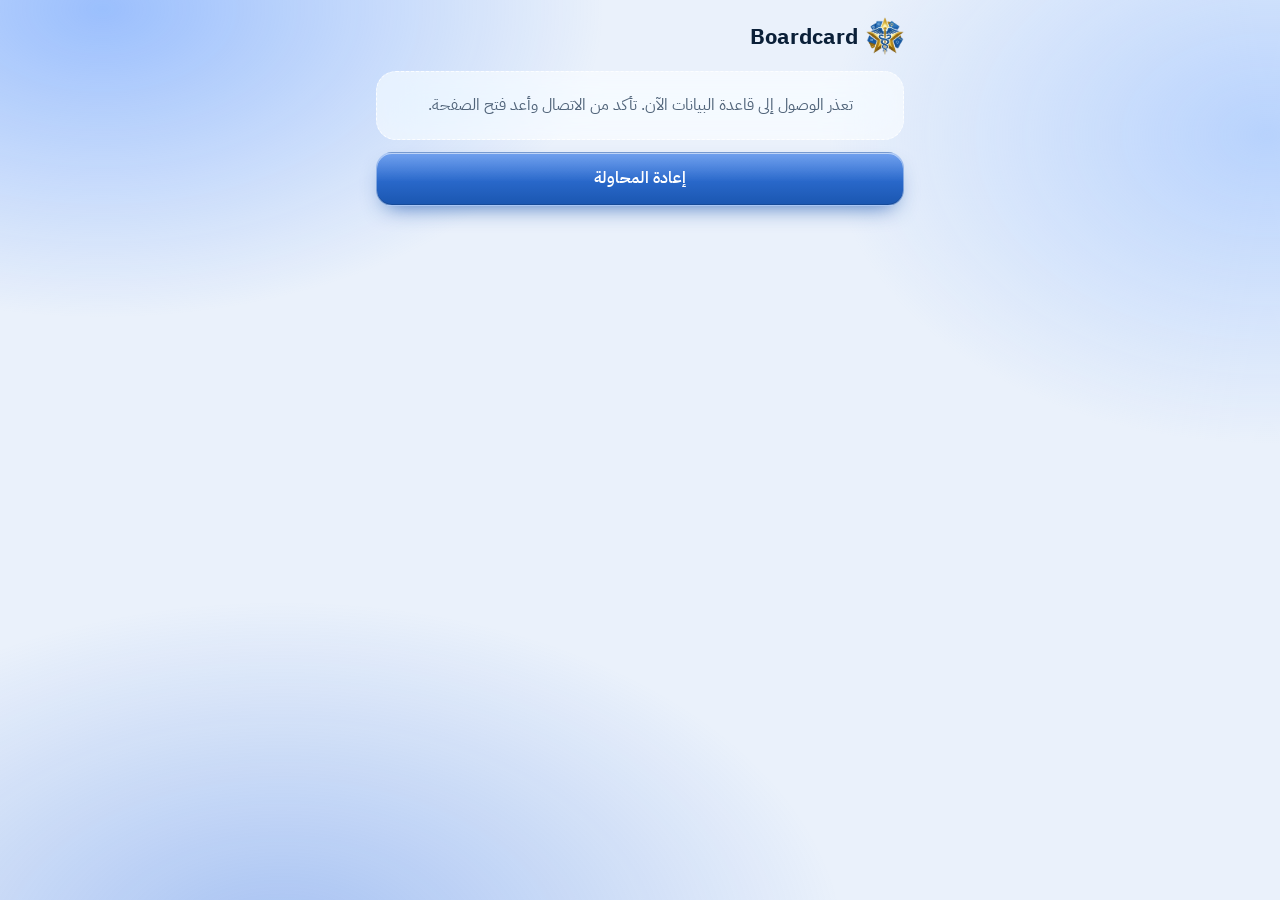
==== index.html @ e198df5a "Add files via upload" ====
<!DOCTYPE html>
<html lang="ar" dir="rtl">
<head>
<meta charset="utf-8">
<meta http-equiv="Content-Security-Policy" content="default-src 'self'; script-src 'self'; style-src 'self' 'unsafe-inline'; font-src 'self' data:; img-src 'self' data: blob: https:; media-src 'self' data: blob:; connect-src 'self' https://qiejgpvawhxzqmxdjmbd.supabase.co wss://qiejgpvawhxzqmxdjmbd.supabase.co; worker-src 'self'; manifest-src 'self'; object-src 'none'; base-uri 'self'">
<meta name="viewport" content="width=device-width, initial-scale=1, viewport-fit=cover">
<meta name="theme-color" content="#1F5FBF">
<script src="boot.js?v=2026-11-22.bidi23"></script>
<meta name="mobile-web-app-capable" content="yes">
<meta name="apple-mobile-web-app-capable" content="yes">
<meta name="apple-mobile-web-app-title" content="Boardcard">
<meta name="apple-mobile-web-app-status-bar-style" content="default">
<link rel="manifest" href="manifest.webmanifest">
<link rel="icon" type="image/png" href="icon-192.png">
<link rel="apple-touch-icon" href="apple-touch-icon.png">
<title>Boardcard</title>
<meta name="description" content="Boardcard: أسئلة الامتحانات السابقة للتنافسي والبورد بنظام البطاقات والمراجعة الذكية.">
<meta property="og:type" content="website">
<meta property="og:site_name" content="Boardcard">
<meta property="og:locale" content="ar_IQ">
<meta property="og:title" content="Boardcard | بوردكارد">
<meta property="og:description" content="حلّ أسئلة الامتحانات السابقة للتنافسي والبورد، وراجعها بنظام التكرار المتباعد، وتحدَّ زملاءك.">
<meta property="og:image" content="https://boardcard.net/og-image.jpg">
<meta property="og:image:type" content="image/jpeg">
<meta property="og:image:width" content="1200">
<meta property="og:image:height" content="630">
<meta property="og:image:alt" content="Boardcard | بوردكارد - منصة المذاكرة الطبية الأذكى">
<meta name="twitter:card" content="summary_large_image">
<meta name="twitter:title" content="Boardcard | بوردكارد">
<meta name="twitter:description" content="حلّ أسئلة الامتحانات السابقة للتنافسي والبورد، وراجعها بنظام التكرار المتباعد، وتحدَّ زملاءك.">
<meta name="twitter:image" content="https://boardcard.net/og-image.jpg">
<link rel="stylesheet" href="app.css?v=2026-11-22.bidi23">
</head>
<body>
<noscript><p style="padding:24px;text-align:center;font-family:Tahoma,sans-serif">يحتاج Boardcard إلى تفعيل JavaScript في المتصفح حتى يعمل.</p></noscript>
<div class="wrap" id="app"><div class="splash boot0"><div class="logoplate"><img src="logo.png" alt="Boardcard" style="width:190px;max-width:100%;height:auto" data-fb="p"></div><p class="hint">جارٍ تحميل الأسئلة…</p></div></div>
<div id="modal"></div>
<div id="toast"></div>


<script src="vendor/supabase-2.45.4.js"></script>
<script src="shared.js?v=2026-11-22.bidi23"></script>
<script src="app.js?v=2026-11-22.bidi23"></script>
</body>
</html>
---- app.css ----
@font-face{font-family:IBM Plex Sans Arabic;font-style:normal;font-weight:400;font-display:swap;src:url(fonts/arabic-400.woff2) format("woff2");unicode-range:U+0600-06FF,U+0750-077F,U+0870-088E,U+0890-0891,U+0897-08E1,U+08E3-08FF,U+200C-200E,U+2010-2011,U+204F,U+2E41,U+FB50-FDFF,U+FE70-FE74,U+FE76-FEFC}@font-face{font-family:IBM Plex Sans Arabic;font-style:normal;font-weight:400;font-display:swap;src:url(fonts/latin-400.woff2) format("woff2");unicode-range:U+0000-00FF,U+0131,U+0152-0153,U+02BB-02BC,U+02C6,U+02DA,U+02DC,U+0304,U+0308,U+0329,U+2000-206F,U+20AC,U+2122,U+2191,U+2193,U+2212,U+2215,U+FEFF,U+FFFD}@font-face{font-family:IBM Plex Sans Arabic;font-style:normal;font-weight:500;font-display:swap;src:url(fonts/arabic-500.woff2) format("woff2");unicode-range:U+0600-06FF,U+0750-077F,U+0870-088E,U+0890-0891,U+0897-08E1,U+08E3-08FF,U+200C-200E,U+2010-2011,U+204F,U+2E41,U+FB50-FDFF,U+FE70-FE74,U+FE76-FEFC}@font-face{font-family:IBM Plex Sans Arabic;font-style:normal;font-weight:500;font-display:swap;src:url(fonts/latin-500.woff2) format("woff2");unicode-range:U+0000-00FF,U+0131,U+0152-0153,U+02BB-02BC,U+02C6,U+02DA,U+02DC,U+0304,U+0308,U+0329,U+2000-206F,U+20AC,U+2122,U+2191,U+2193,U+2212,U+2215,U+FEFF,U+FFFD}@font-face{font-family:IBM Plex Sans Arabic;font-style:normal;font-weight:600;font-display:swap;src:url(fonts/arabic-600.woff2) format("woff2");unicode-range:U+0600-06FF,U+0750-077F,U+0870-088E,U+0890-0891,U+0897-08E1,U+08E3-08FF,U+200C-200E,U+2010-2011,U+204F,U+2E41,U+FB50-FDFF,U+FE70-FE74,U+FE76-FEFC}@font-face{font-family:IBM Plex Sans Arabic;font-style:normal;font-weight:600;font-display:swap;src:url(fonts/latin-600.woff2) format("woff2");unicode-range:U+0000-00FF,U+0131,U+0152-0153,U+02BB-02BC,U+02C6,U+02DA,U+02DC,U+0304,U+0308,U+0329,U+2000-206F,U+20AC,U+2122,U+2191,U+2193,U+2212,U+2215,U+FEFF,U+FFFD}@font-face{font-family:IBM Plex Sans Arabic;font-style:normal;font-weight:700;font-display:swap;src:url(fonts/arabic-700.woff2) format("woff2");unicode-range:U+0600-06FF,U+0750-077F,U+0870-088E,U+0890-0891,U+0897-08E1,U+08E3-08FF,U+200C-200E,U+2010-2011,U+204F,U+2E41,U+FB50-FDFF,U+FE70-FE74,U+FE76-FEFC}@font-face{font-family:IBM Plex Sans Arabic;font-style:normal;font-weight:700;font-display:swap;src:url(fonts/latin-700.woff2) format("woff2");unicode-range:U+0000-00FF,U+0131,U+0152-0153,U+02BB-02BC,U+02C6,U+02DA,U+02DC,U+0304,U+0308,U+0329,U+2000-206F,U+20AC,U+2122,U+2191,U+2193,U+2212,U+2215,U+FEFF,U+FFFD}:root{--bg:#EAF1FB;--surface:#FFFFFF;--ink:#0B2038;--muted:#51647A;--line:#CBD8EA;--accent:#1F5FBF;--accent-ink:#FFFFFF;--bad:#B93A32;--good-bg:#DCE9FB;--bad-bg:#F8E1DE;--gold:#8A5F0A;--gold-bg:#F6EBCF;--glass:rgba(255,255,255,.58);--glass-strong:rgba(255,255,255,.8);--glass-brd:rgba(255,255,255,.8);--field:rgba(255,255,255,.65);--fbrd:rgba(31,95,191,.2);--chip:rgba(31,95,191,.09);--glass-sh:0 10px 30px -14px rgba(20,60,130,.4), inset 0 1px 0 rgba(255,255,255,.85);--shadow:0 12px 30px -16px rgba(20,60,130,.45), inset 0 1px 0 rgba(255,255,255,.9);--b1:rgba(90,150,255,.55);--b2:rgba(150,190,255,.6);--b3:rgba(60,120,230,.4);--btn-top:#3B7DE8;--btn-bot:#1A56B0;--spring:cubic-bezier(.34,1.56,.64,1);color-scheme:light;box-sizing:border-box;padding-top:env(safe-area-inset-top,0px);padding-bottom:env(safe-area-inset-bottom,0px)}@media(prefers-color-scheme:dark){:root:not([data-theme=light]){--bg:#08121C;--surface:#10263A;--ink:#E8F0F8;--muted:#93A9C0;--line:#25405A;--accent:#6AA5FF;--accent-ink:#06162F;--bad:#FF8A80;--good-bg:#12294A;--bad-bg:#3B1D1F;--gold:#E6B955;--gold-bg:#35290F;--glass:rgba(24,48,80,.5);--glass-strong:rgba(16,36,62,.82);--glass-brd:rgba(255,255,255,.14);--field:rgba(255,255,255,.07);--fbrd:rgba(255,255,255,.16);--chip:rgba(255,255,255,.08);--glass-sh:0 10px 30px -14px rgba(0,0,0,.7), inset 0 1px 0 rgba(255,255,255,.12);--shadow:0 12px 30px -16px rgba(0,0,0,.7), inset 0 1px 0 rgba(255,255,255,.1);--b1:rgba(46,110,230,.45);--b2:rgba(30,90,170,.35);--b3:rgba(80,70,210,.28);color-scheme:dark}}:root[data-theme=dark]{--bg:#08121C;--surface:#10263A;--ink:#E8F0F8;--muted:#93A9C0;--line:#25405A;--accent:#6AA5FF;--accent-ink:#06162F;--bad:#FF8A80;--good-bg:#12294A;--bad-bg:#3B1D1F;--gold:#E6B955;--gold-bg:#35290F;--glass:rgba(24,48,80,.5);--glass-strong:rgba(16,36,62,.82);--glass-brd:rgba(255,255,255,.14);--field:rgba(255,255,255,.07);--fbrd:rgba(255,255,255,.16);--chip:rgba(255,255,255,.08);--glass-sh:0 10px 30px -14px rgba(0,0,0,.7), inset 0 1px 0 rgba(255,255,255,.12);--shadow:0 12px 30px -16px rgba(0,0,0,.7), inset 0 1px 0 rgba(255,255,255,.1);--b1:rgba(46,110,230,.45);--b2:rgba(30,90,170,.35);--b3:rgba(80,70,210,.28);color-scheme:dark}*{box-sizing:border-box;-webkit-tap-highlight-color:transparent}html{scroll-padding-top:env(safe-area-inset-top,0px)}body{margin:0;background:var(--bg);color:var(--ink);font-family:IBM Plex Sans Arabic,Tahoma,Segoe UI,sans-serif;font-size:16px;line-height:1.7;-webkit-text-size-adjust:100%;min-height:100vh}body:before{content:"";position:fixed;inset:-20%;z-index:-1;pointer-events:none;background:radial-gradient(40% 35% at 20% 15%,var(--b1),transparent 70%),radial-gradient(35% 35% at 85% 25%,var(--b2),transparent 70%),radial-gradient(45% 40% at 30% 90%,var(--b3),transparent 70%)}button{font:inherit;color:inherit;cursor:pointer;position:relative;overflow:hidden;transition:transform .4s var(--spring),box-shadow .25s,filter .2s,background .25s}button:active{transition-duration:.08s}button:focus-visible,input:focus-visible,select:focus-visible,textarea:focus-visible{outline:3px solid var(--accent);outline-offset:2px}.wrap{max-width:560px;margin:0 auto;padding:16px 16px 40px}.top{display:flex;justify-content:space-between;gap:12px;margin-bottom:16px}.top .grp{display:flex;gap:8px;align-items:center}.brand{font-weight:700;font-size:22px;letter-spacing:0}.brand small{display:block;font-size:12px;font-weight:500;color:var(--muted)}.stats,.row,.item,.fold,.reqb,.setting,.empty,.pill,.seg,.ib,.sbar .back,.x{background:var(--glass);-webkit-backdrop-filter:blur(20px) saturate(180%);backdrop-filter:blur(20px) saturate(180%);border:1px solid var(--glass-brd)}.pill{border-radius:999px;padding:4px 14px;font-size:14px;font-weight:600;box-shadow:var(--glass-sh)}button.pill{min-height:40px}button.pill:active,.ib:active,.back:active,.x:active{transform:scale(.92)}.pill.gold{background:var(--gold-bg);color:var(--gold);border-color:transparent}.btn{border:1px solid rgba(255,255,255,.4);border-radius:16px;padding:12px 18px;font-weight:600;color:#fff;min-height:48px;background:linear-gradient(180deg,#ffffff47,#fff0 55%),linear-gradient(180deg,var(--btn-top),var(--btn-bot));-webkit-backdrop-filter:blur(12px);backdrop-filter:blur(12px);box-shadow:0 10px 22px -10px #1a56b0d9,inset 0 1px #ffffff8c,inset 0 -1px #00000024}.btn:active{transform:scale(.94);filter:brightness(1.1);box-shadow:0 4px 10px -6px #1a56b0cc,inset 0 1px #fff6}.btn.line{color:var(--ink);background:var(--glass);border:1px solid var(--glass-brd);box-shadow:var(--glass-sh);-webkit-backdrop-filter:blur(20px) saturate(180%);backdrop-filter:blur(20px) saturate(180%)}.btn.bad{background:var(--bad-bg);color:var(--bad);border:1px solid rgba(185,58,50,.25);box-shadow:inset 0 1px #fff6}.btn.block{width:100%}.btn[disabled]{opacity:.55}.stats{display:grid;grid-template-columns:repeat(3,1fr);border-radius:22px;box-shadow:var(--glass-sh);margin-bottom:16px}.stat{padding:12px 8px;text-align:center}.stat+.stat{border-inline-start:1px solid var(--glass-brd)}.stat b{display:block;font-size:24px;line-height:1.3}.stat span{font-size:13px;color:var(--muted)}.seg{display:flex;gap:4px;padding:4px;border-radius:16px;margin:16px 0 12px;box-shadow:var(--glass-sh)}.seg button{flex:1;border:0;background:transparent;border-radius:12px;font-weight:600;color:var(--muted)}.seg button:active{transform:scale(.94)}.seg button[aria-pressed=true]{color:#fff;background:linear-gradient(180deg,#ffffff47,#fff0 55%),linear-gradient(180deg,var(--btn-top),var(--btn-bot));box-shadow:0 6px 14px -6px #1a56b0cc,inset 0 1px #ffffff80}.row,.item{display:flex;align-items:center;gap:12px;width:100%;text-align:start;border-radius:20px;padding:14px;margin-bottom:10px;box-shadow:var(--glass-sh);border-inline-start:6px solid var(--sc)}.row:active{transform:scale(.97)}.cov{width:56px;height:56px;border-radius:14px;object-fit:cover;flex:none;background:var(--glass-brd)}.cov.pt{width:56px;height:79px;border-radius:10px}.bk{position:relative;display:block;flex:none;width:64px;height:90px;border-radius:2px 7px 7px 2px;direction:ltr;box-shadow:3px 0 0 -1px #f4f1ea,4px 0 0 -1px #cfc9bb,5px 8px 14px -4px #0a1e4680,-1px 0 #00000040;background:#fff}.bk .cov,.bk .cov.pt{width:100%;height:100%;border-radius:inherit;display:block;object-fit:cover}.bk:after{content:"";position:absolute;inset:0;border-radius:inherit;pointer-events:none;background:linear-gradient(90deg,#00000061 0,#ffffff4d 2px,#00000029,#ffffff1a 8px,#0000 12px),linear-gradient(135deg,#ffffff40,#fff0 38%,#0000001f)}.folds{display:grid;grid-template-columns:1fr 1fr;gap:10px;margin-bottom:10px}.fold{display:flex;flex-direction:column;align-items:flex-start;gap:3px;width:100%;text-align:start;border-radius:20px;padding:14px;box-shadow:var(--glass-sh)}.fold .ic{font-size:28px;line-height:1.1}.fold .nm{font-weight:600;font-size:16px}.fold .sub{font-size:12.5px;color:var(--muted)}.fold:active,.reqb:active{transform:scale(.97)}.reqb{display:flex;align-items:center;gap:12px;width:100%;text-align:start;border-radius:20px;padding:14px;margin:4px 0 10px;border:1.5px dashed var(--glass-brd)}.reqb .ic{font-size:26px}.reqb .nm{font-weight:600;font-size:16px}.reqb .sub{font-size:13px;color:var(--muted)}.row .nm,.item .nm{font-weight:600;font-size:17px}.row .sub,.item .sub{font-size:13px;color:var(--muted)}.row .grow,.item .grow{flex:1;min-width:0}.bar{height:6px;background:var(--chip);border-radius:6px;margin-top:8px;overflow:hidden}.bar i{display:block;height:100%;background:var(--sc);border-radius:6px}.row .bar i{transform-origin:right;animation:grow .9s cubic-bezier(.2,.8,.2,1) both}@keyframes grow{0%{transform:scaleX(0)}}.lock.ok{background:var(--good-bg);color:var(--accent)}.lock{font-size:12px;font-weight:600;color:var(--gold);background:var(--gold-bg);border-radius:8px;padding:2px 8px;white-space:nowrap}.setting{display:flex;align-items:center;justify-content:space-between;gap:12px;margin:16px 0 8px;padding:12px 14px;border-radius:20px;box-shadow:var(--glass-sh)}.sw{width:52px;height:32px;border-radius:32px;border:0;background:#788ca559;position:relative;flex:none;overflow:visible;box-shadow:inset 0 1px 3px #0000002e}.sw:after{content:"";position:absolute;top:3px;inset-inline-start:3px;width:26px;height:26px;border-radius:26px;background:#fff;box-shadow:0 3px 8px #00000047;transition:inset-inline-start .35s var(--spring),width .2s}.sw[aria-checked=true]{background:linear-gradient(180deg,var(--btn-top),var(--btn-bot))}.sw[aria-checked=true]:after{inset-inline-start:23px}.sw:active:after{width:32px}.sw[aria-checked=true]:active:after{inset-inline-start:17px}.note{font-size:13px;color:var(--muted);margin-top:24px}.note button{background:none;border:0;color:var(--muted);text-decoration:underline;padding:0;overflow:visible}.empty{border-radius:20px;border-style:dashed;padding:20px 16px;text-align:center;color:var(--muted);margin:12px 0}.empty .btn{margin-top:8px}.sbar{display:flex;align-items:center;gap:12px;margin-bottom:12px}.sbar .back{border-radius:16px;min-width:44px;width:auto;height:44px;padding:0 14px;display:inline-flex;align-items:center;justify-content:center;gap:6px;font-size:15px;font-weight:600;flex:none;box-shadow:var(--glass-sh);order:9}.sbar .back .ba{display:inline-flex;line-height:1}.sbar .back .ba .ic{width:22px;height:22px}.prog{flex:1}.prog .bar{margin-top:0;height:8px}.prog .bar i{background:linear-gradient(90deg,var(--btn-bot),var(--btn-top));transition:width .5s}.tbar{height:4px;background:transparent;margin-bottom:12px;border-radius:4px;overflow:hidden}.tbar i{display:block;height:100%;width:100%;background:var(--gold);transform-origin:right}.scene{perspective:1400px}.card{display:grid;transform-style:preserve-3d;transition:transform .6s var(--spring)}.card.flipped{transform:rotateY(180deg)}.face{grid-area:1/1;background:var(--surface);border-radius:26px;box-shadow:var(--shadow);padding:18px;border:1px solid var(--glass-brd);border-top:8px solid var(--sc);backface-visibility:hidden;-webkit-backface-visibility:hidden}.face.back{transform:rotateY(180deg)}.card:not(.flipped) .face.back,.card.flipped .face.front{visibility:hidden}.tags{display:flex;flex-wrap:wrap;gap:6px;margin-bottom:12px}.tag{font-size:13px;font-weight:600;border-radius:999px;padding:1px 12px;background:var(--chip);color:var(--muted)}.tag.s{background:var(--sc);color:#fff}.q{font-size:var(--qfs,21px);font-weight:600;line-height:1.7;margin:0 0 16px;unicode-bidi:plaintext}.qimg{display:block;max-width:100%;max-height:min(60vh,420px);margin:0 auto 16px;border-radius:12px;object-fit:contain;background:#fff;cursor:zoom-in}.zoomv{position:fixed;inset:0;z-index:50;background:#000000e0;display:flex;align-items:center;justify-content:center;padding:12px;cursor:zoom-out}.zoomv img{max-width:100%;max-height:100%;object-fit:contain;border-radius:8px;background:#fff}.opts{list-style:none;margin:0 0 12px;padding:0;display:grid;gap:8px}.opt{display:flex;align-items:center;gap:12px;width:100%;text-align:start;border:1px solid var(--fbrd);background:var(--field);border-radius:16px;padding:10px 12px;min-height:50px}.opt:active{transform:scale(.97)}.opt .l{flex:none;width:30px;height:30px;border-radius:50%;border:1.5px solid var(--fbrd);display:grid;place-items:center;font-weight:600;font-size:14px}.opt .t{unicode-bidi:plaintext;flex:1}.opt{position:relative;overflow:hidden}.opt.hasp:before{content:"";position:absolute;inset-block:0;inset-inline-start:0;width:var(--pw,0%);background:var(--chip);z-index:0;transition:width .9s cubic-bezier(.2,.8,.2,1)}.opt.hasp>*{position:relative;z-index:1}.opt .pc{margin-inline-start:auto;font-weight:700;font-size:14px;color:var(--muted);flex:none}.chs{font-size:13px;color:var(--muted);margin:-4px 0 12px}mark{background:var(--gold-bg);color:inherit;border-radius:4px;padding:0 2px}.opt.good{background:var(--good-bg);border-color:var(--accent);animation:pop .45s var(--spring)}.opt.good .l{background:var(--accent);color:var(--accent-ink);border-color:var(--accent)}.opt.bad{background:var(--bad-bg);border-color:var(--bad);animation:shake .4s}.opt.bad .l{background:var(--bad);color:var(--surface);border-color:var(--bad)}@keyframes pop{0%{transform:scale(.95)}60%{transform:scale(1.03)}to{transform:scale(1)}}@keyframes shake{20%{transform:translate(-6px)}40%{transform:translate(6px)}60%{transform:translate(-4px)}80%{transform:translate(3px)}}.res{font-weight:700;font-size:18px;margin:0 0 12px}.res.ok{color:var(--accent)}.res.no{color:var(--bad)}.res.mid{color:var(--muted)}.exp{background:var(--chip);border-radius:16px;padding:12px 14px;margin:0 0 14px;font-size:16px;unicode-bidi:plaintext}.hlt{white-space:pre-wrap}mark.hl{background:#ffd60080;color:inherit;border-radius:4px;padding:0 1px;cursor:pointer}.ntbox{background:var(--chip);border-radius:16px;padding:12px 14px;margin:0 0 10px;font-size:calc(var(--qfs,21px)*.78);border-inline-start:5px solid var(--gold);unicode-bidi:plaintext}.ntbox b{display:block;font-size:13px;color:var(--muted);margin-bottom:2px;font-weight:600}.qtools{display:grid;grid-template-columns:repeat(6,1fr);margin:0 0 16px}.tb{display:flex;flex-direction:column;align-items:center;justify-content:center;padding:6px 0;font-weight:600}.tb .i{font-size:19px;position:relative}.tb .cnt{position:absolute;top:-7px;inset-inline-end:-12px;min-width:16px;height:16px;padding:0 4px;border-radius:8px;background:#1f5fbf;color:#fff;font-size:10px;line-height:16px;font-weight:700;text-align:center;font-style:normal}.tb.on{border-color:#e0a100}.exp b{display:block;font-size:13px;color:var(--muted);margin-bottom:2px;font-weight:600}.acts{display:flex;gap:8px}.acts .btn{flex:1}.sum{background:var(--glass-strong);-webkit-backdrop-filter:blur(24px) saturate(180%);backdrop-filter:blur(24px) saturate(180%);border:1px solid var(--glass-brd);border-radius:28px;padding:24px 18px;box-shadow:var(--glass-sh);text-align:center;animation:rise .5s var(--spring)}.sum .big{font-size:56px;font-weight:700;line-height:1.2}.sum p{margin:6px 0 16px;color:var(--muted)}.sum .btn{margin-top:8px}@keyframes rise{0%{opacity:0;transform:translateY(16px) scale(.97)}}.gate{background:var(--gold-bg);color:var(--gold);border-radius:16px;padding:12px;margin:16px 0;font-weight:500;text-align:start}.ov{position:fixed;inset:0;background:#08162c59;-webkit-backdrop-filter:blur(8px);backdrop-filter:blur(8px);display:flex;align-items:flex-end;justify-content:center;z-index:10;animation:fade .25s}.sheet{position:relative;background:var(--glass-strong);-webkit-backdrop-filter:blur(30px) saturate(190%);backdrop-filter:blur(30px) saturate(190%);border:1px solid var(--glass-brd);border-bottom:0;width:100%;max-width:560px;border-radius:30px 30px 0 0;padding:26px 18px calc(22px + env(safe-area-inset-bottom,0px));overflow:auto;box-shadow:0 -20px 60px -20px #0a286480,inset 0 1px #fff9;animation:up .5s cubic-bezier(.2,.9,.25,1.05)}.sheet:before{content:"";position:absolute;top:8px;left:50%;width:40px;height:5px;margin-left:-20px;border-radius:5px;background:var(--muted);opacity:.35}@keyframes up{0%{transform:translateY(100%)}}@keyframes fade{0%{opacity:0}}.sheet h2{margin:0 0 12px;font-size:22px}.sheet ul{padding-inline-start:20px;margin:8px 0 16px}.err{color:var(--bad);font-size:14px;min-height:22px;margin:6px 0 0}.x{float:left;float:inline-end;border-radius:50%;width:40px;height:40px;font-size:18px}.banner{font-size:13px;border-radius:14px;padding:8px 12px;margin-bottom:12px;background:var(--gold-bg);color:var(--gold)}.banner.ok{background:var(--good-bg);color:var(--accent)}.item .qt{font-weight:600;display:-webkit-box;-webkit-line-clamp:2;-webkit-box-orient:vertical;overflow:hidden;unicode-bidi:plaintext}.item .acts2{display:flex;flex-direction:column;gap:6px;flex:none}.ib{border-radius:12px;padding:4px 12px;min-height:40px;font-size:14px;font-weight:600}.ib.del{color:var(--bad);border-color:transparent;background:var(--bad-bg)}.fld{display:block;margin:0 0 12px}.fld>span{display:block;font-weight:600;font-size:14px;margin-bottom:4px}.in{width:100%;border:1px solid var(--fbrd);background:var(--field);color:var(--ink);border-radius:14px;padding:10px 12px;font:inherit;unicode-bidi:plaintext}textarea.in{min-height:84px;resize:vertical}.r2{display:flex;gap:8px}.r2>*{flex:1;min-width:0}.orow{display:flex;gap:10px;align-items:center;margin-bottom:8px}.orow input[type=radio]{width:24px;height:24px;accent-color:var(--accent);flex:none}.orow .l{flex:none;width:24px;text-align:center;font-weight:600;color:var(--muted)}.chk{display:flex;gap:10px;align-items:center;margin:4px 0 12px;font-weight:600}.chk input{width:22px;height:22px;accent-color:var(--accent)}.cols{display:flex;flex-wrap:wrap;gap:10px}.cl{width:38px;height:38px;border-radius:50%;border:2px solid rgba(255,255,255,.7);box-shadow:0 0 0 2px var(--fbrd),inset 0 1px #ffffff80}.cl:active{transform:scale(.85)}.cl[aria-pressed=true]{box-shadow:0 0 0 3px var(--ink);transform:scale(1.1)}.hint{font-size:13px;color:var(--muted);margin:0 0 12px}.hint pre{background:var(--chip);border-radius:12px;padding:8px 12px;margin:6px 0 0;white-space:pre-wrap;font:inherit;unicode-bidi:plaintext}.toast{position:fixed;inset-inline:16px;bottom:calc(16px + env(safe-area-inset-bottom,0px));max-width:420px;margin:auto;background:#0b2038d1;-webkit-backdrop-filter:blur(20px) saturate(180%);backdrop-filter:blur(20px) saturate(180%);color:#fff;border:1px solid rgba(255,255,255,.18);padding:12px 16px;border-radius:18px;z-index:30;text-align:center;animation:rise .4s var(--spring)}.face{position:relative}.auth{background:var(--glass-strong);-webkit-backdrop-filter:blur(24px) saturate(180%);backdrop-filter:blur(24px) saturate(180%);border:1px solid var(--glass-brd);border-radius:28px;padding:20px 18px;box-shadow:var(--glass-sh);animation:rise .5s var(--spring)}.lnk{background:none;border:0;padding:0;color:var(--accent);text-decoration:underline;overflow:visible;font-weight:600}.seg button{padding:8px 2px;font-size:14px}h3.sec{margin:20px 0 8px;font-size:17px}.codebox{width:100%;min-height:120px;direction:ltr;text-align:left;font-family:ui-monospace,Menlo,monospace;font-size:15px;letter-spacing:.5px}.terms{font-size:15px;line-height:1.9}.terms li{margin-bottom:6px}.stats.tap{cursor:pointer;transition:transform .4s var(--spring)}.stats.tap:active{transform:scale(.97)}.kpis{display:grid;grid-template-columns:1fr 1fr;gap:10px;margin:0 0 12px}.kpi{background:var(--glass);-webkit-backdrop-filter:blur(20px) saturate(180%);backdrop-filter:blur(20px) saturate(180%);border:1px solid var(--glass-brd);border-radius:20px;box-shadow:var(--glass-sh);padding:12px 14px}.kpi b{display:block;font-size:28px;line-height:1.3}.kpi span{display:block;font-weight:600;font-size:14px}.kpi small{display:block;font-size:12px;color:var(--muted)}.panel{background:var(--glass);-webkit-backdrop-filter:blur(20px) saturate(180%);backdrop-filter:blur(20px) saturate(180%);border:1px solid var(--glass-brd);border-radius:20px;box-shadow:var(--glass-sh);padding:12px 12px 8px}.chart{display:flex;align-items:stretch;gap:6px;height:150px}.chart.dense{gap:2px}.chart .col{flex:1;min-width:0;display:flex;flex-direction:column;align-items:center}.chart .val{font-size:11px;font-weight:600;color:var(--muted);min-height:16px}.chart .bw{flex:1;width:100%;display:flex;align-items:flex-end;justify-content:center}.chart .bw i{display:block;width:70%;max-width:26px;border-radius:6px 6px 3px 3px;background:linear-gradient(180deg,var(--btn-top),var(--btn-bot));opacity:.55;transform-origin:bottom;animation:growY .7s cubic-bezier(.2,.8,.2,1) both}.chart.dense .bw i{width:80%;max-width:12px;border-radius:4px 4px 2px 2px}.chart .col.today .bw i{opacity:1}.chart em{font-style:normal;font-size:11px;color:var(--muted);min-height:18px;line-height:18px;white-space:nowrap}@keyframes growY{0%{transform:scaleY(0)}}.rep{display:grid;grid-template-columns:1.4fr 1fr 1fr 1fr;gap:6px;padding:8px 2px;font-size:13px;border-bottom:1px solid var(--glass-brd)}.rep.rx{grid-template-columns:1.1fr .8fr 1fr .9fr auto;align-items:center}.sub .rk{font-weight:600}.rep:last-child{border-bottom:0}.rep span:first-child{font-weight:600}.ov{touch-action:none;overscroll-behavior:contain}.sheet{overscroll-behavior:contain;-webkit-overflow-scrolling:touch;touch-action:pan-y;max-height:92vh;max-height:92dvh}a.btn{display:flex;align-items:center;justify-content:center;text-decoration:none;margin:0 0 12px}.mono{font-family:ui-monospace,Menlo,Consolas,monospace;letter-spacing:.3px}.star{background:none;border:0;font-size:24px;line-height:1;padding:0 6px;color:var(--muted);margin-inline-start:auto;overflow:visible;min-height:32px}.star.on{color:#e0a100}.seg button small{font-size:11px;opacity:.75;margin-inline-start:3px}.opt.sel{border-color:var(--accent);background:var(--good-bg)}.opt.sel .l{background:var(--accent);color:var(--accent-ink);border-color:var(--accent)}.opt.wait{opacity:.65;pointer-events:none}.revload{text-align:center;color:var(--muted);font-weight:600;font-size:14px;margin:12px 0 0;animation:rvp 1.1s ease-in-out infinite}@keyframes rvp{50%{opacity:.4}}.pal{display:grid;grid-template-columns:repeat(auto-fill,minmax(42px,1fr));gap:6px;margin-top:14px}.pal button{min-height:40px;border-radius:12px;border:1px solid var(--glass-brd);background:var(--glass);font-weight:600;font-size:14px;padding:0}.pal button.done{background:var(--good-bg);border-color:var(--accent)}.pal button.curr{outline:2px solid var(--accent)}.pal button.flag:after{content:"";position:absolute;top:4px;inset-inline-end:4px;width:8px;height:8px;border-radius:50%;background:#e0a100}.btn.line.flagon{background:var(--gold-bg);color:var(--gold);border-color:#e0a100}.xtm{font-variant-numeric:tabular-nums;min-width:64px;text-align:center}.xtm.low{background:var(--bad-bg);color:var(--bad);border-color:transparent}.xfin{min-height:40px;padding:6px 14px}.ans{margin:0 0 12px}.ans>b{display:block;font-size:13px;color:var(--muted);margin-bottom:4px}.rv{margin-bottom:12px}.rv h4{margin:0 0 8px;font-size:15px;color:var(--muted)}.rv .miss{font-size:13px;color:var(--bad);font-weight:600;margin:0 0 8px}.goal{display:flex;align-items:center;gap:14px;background:var(--glass);-webkit-backdrop-filter:blur(20px) saturate(180%);backdrop-filter:blur(20px) saturate(180%);border:1px solid var(--glass-brd);border-radius:22px;box-shadow:var(--glass-sh);padding:12px 16px;margin-bottom:12px;cursor:pointer;transition:transform .4s var(--spring)}.dq{display:flex;align-items:center;background:var(--glass);-webkit-backdrop-filter:blur(20px) saturate(180%);backdrop-filter:blur(20px) saturate(180%);border:1px solid var(--glass-brd);border-radius:22px;box-shadow:var(--glass-sh);margin-bottom:12px;cursor:pointer;transition:transform .4s var(--spring)}.dq:active{transform:scale(.97)}.dq .dqi{font-size:34px;line-height:1;flex:none}.dq .gt{flex:1;min-width:0}.dq .gt b{display:block;line-height:1.4}.dq .gt span{display:block;font-weight:600}.dq .gt small{display:block;font-size:13px;color:var(--muted)}.dqsq{font-size:44px;letter-spacing:4px;line-height:1.3;margin:4px 0 8px;direction:ltr}.dqtext{white-space:pre-wrap;word-break:break-word;background:var(--chip);border-radius:16px;padding:12px 14px;margin:12px 0;font-size:15px;text-align:center;unicode-bidi:plaintext}.goal:active{transform:scale(.97)}.goal svg{flex:none}.goal circle+circle{transition:stroke-dashoffset .8s cubic-bezier(.2,.8,.2,1)}.goal .gt b{display:block;font-size:17px;line-height:1.4}.goal .gt span{display:block;font-weight:600}.goal .gt small{display:block;font-size:13px;color:var(--muted)}.inst{display:flex;align-items:center;justify-content:space-between;gap:10px;flex-wrap:wrap;background:var(--gold-bg);color:var(--gold);border-radius:18px;padding:10px 14px;margin-bottom:12px;font-weight:500}.inst>div{display:flex;gap:8px;align-items:center}.ann{display:flex;align-items:flex-start;gap:10px;background:var(--good-bg);color:var(--accent);border:1px solid var(--glass-brd);border-radius:18px;padding:10px 14px;margin-bottom:12px;font-weight:600;line-height:1.7}.ann span{flex:1}.ann.sp{background:var(--surface);color:var(--ink);border-color:var(--accent)}.ann .adrow{flex:1;display:flex;gap:12px;align-items:flex-start;min-width:0}.ann .adimg{width:56px;height:56px;border-radius:14px;object-fit:cover;flex:none;background:#fff}.ann .adtx{flex:1;display:flex;flex-direction:column;gap:6px;min-width:0}.ann .adlbl{font-size:11px;color:var(--muted);font-weight:600}.ann .adgo{min-height:38px;padding:6px 18px;align-self:flex-start}.annx{background:none;border:0;font-size:16px;line-height:1;padding:6px;color:inherit;opacity:.7;overflow:visible}.rlink{display:block;background:none;border:0;color:var(--muted);font-size:13px;text-decoration:underline;padding:6px 0;margin-bottom:6px;overflow:visible}.badges{display:grid;grid-template-columns:repeat(2,1fr);gap:10px}.bd{background:var(--glass);border:1px solid var(--glass-brd);border-radius:18px;box-shadow:var(--glass-sh);padding:12px;text-align:center;opacity:.55}.bd.on{opacity:1}.bd .bg{width:48px;height:48px;border-radius:50%;margin:0 auto 6px;display:grid;place-items:center;font-weight:700;font-size:16px;background:var(--chip);color:var(--muted)}.bd.on .bg{background:linear-gradient(180deg,var(--btn-top),var(--btn-bot));color:#fff}.bd b{display:block;font-size:14px;line-height:1.4}.bd small{display:block;font-size:12px;color:var(--muted);line-height:1.4}:root[data-fs=s]{--qfs:18px}:root[data-fs=l]{--qfs:24px}:root[data-fs=xl]{--qfs:28px}.opt .t,.exp{font-size:calc(var(--qfs,21px)*.78)}.setting.col{flex-direction:column;align-items:stretch;gap:6px}.setting.col .seg{margin:0}.rate{display:grid;grid-template-columns:repeat(auto-fit,minmax(78px,1fr));gap:8px;margin-bottom:6px}.rb{flex-direction:column;display:flex;align-items:center;justify-content:center;gap:2px;padding:8px 4px;min-height:60px;line-height:1.3}.rb small{display:block;font-size:11px;opacity:.85;font-weight:500}.rb.g1{background:var(--bad-bg);color:var(--bad);border:1px solid rgba(185,58,50,.25);box-shadow:none}.rb.g2{background:var(--glass);color:var(--ink);border:1px solid var(--glass-brd);box-shadow:var(--glass-sh)}.rb.g4{background:var(--good-bg);color:var(--accent);border:1px solid var(--accent);box-shadow:none}.resume{display:flex;align-items:center;justify-content:space-between;gap:10px;flex-wrap:wrap;background:var(--good-bg);color:var(--accent);border:1px solid var(--accent);border-radius:18px;padding:10px 14px;margin-bottom:12px;font-weight:600}.resume>div{display:flex;gap:8px;align-items:center}.lbr .rk{min-width:28px;text-align:center;font-size:18px}.lbr.me{outline:2px solid var(--accent)}.aibtn{margin:0 0 8px}.aibtns .btn{font-size:14px;padding:10px 6px;line-height:1.4}.chl{max-height:42vh;overflow:auto;display:flex;flex-direction:column;gap:8px;margin:0 0 8px}.chb{padding:10px 12px;border-radius:16px;max-width:92%;font-size:15px;line-height:1.75;white-space:pre-wrap;unicode-bidi:plaintext}.chb.u{align-self:flex-start;background:linear-gradient(180deg,var(--btn-top),var(--btn-bot));color:#fff}.chb.m{align-self:flex-end;background:var(--chip)}.chips{display:flex;flex-direction:column;align-items:flex-start;gap:6px;margin-top:8px}.chin{display:flex;gap:8px;align-items:flex-end}.chin textarea{flex:1;min-height:48px;max-height:120px}.aibtn:disabled{opacity:.6}.aibox{background:var(--chip);border:1px solid var(--glass-brd);border-radius:16px;padding:12px 14px;margin:0 0 10px;font-size:calc(var(--qfs,21px)*.78);line-height:1.85}.aibox[hidden]{display:none}.aihead{font-weight:700;color:var(--accent);margin-bottom:6px;font-size:15px}.brandrow{display:inline-flex;align-items:center;gap:8px;vertical-align:middle}.bmark{width:38px;height:38px;object-fit:contain;flex:none}.logoplate{background:#fff;border-radius:26px;padding:14px 20px;display:flex;justify-content:center;box-shadow:var(--glass-sh);margin:0 auto 14px;width:max-content;max-width:100%}.splash{display:grid;place-items:center;gap:6px;padding-top:12vh;text-align:center}.ic{width:22px;height:22px;flex:none;display:block}.top{align-items:flex-start}.top .brand{min-width:0}.top .grp{flex:none}.pill.icn{width:44px;height:44px;min-height:44px;padding:0;display:grid;place-items:center;color:var(--ink)}.pill.icn .ic{width:21px;height:21px}.pill.wi{display:inline-flex;align-items:center;gap:6px;min-height:44px}.pill.wi .ic{width:18px;height:18px}.hero{background:var(--glass-strong);-webkit-backdrop-filter:blur(24px) saturate(180%);backdrop-filter:blur(24px) saturate(180%);border:1px solid var(--glass-brd);border-radius:28px;box-shadow:var(--glass-sh);padding:16px;margin-bottom:14px}.hero .goal{background:none;border:0;box-shadow:none;-webkit-backdrop-filter:none;backdrop-filter:none;border-radius:16px;padding:0 0 14px;margin:0}.hero .goal .gt b{font-size:15px;color:var(--muted);font-weight:600}.hero .goal .gt span{font-size:21px;font-weight:700;line-height:1.4}.hero .stats{background:var(--chip);border:0;box-shadow:none;-webkit-backdrop-filter:none;backdrop-filter:none;border-radius:18px;margin:0 0 14px}.hero .stat b{font-size:22px}.hero .stat span{font-size:12.5px}.hero .stat+.stat{border-inline-start:1px solid var(--line)}.hero #go{min-height:56px;font-size:17px;border-radius:18px}.hero+.btn.line{margin-top:0!important;margin-bottom:12px}.sech{font-size:15px;font-weight:700;color:var(--muted);margin:22px 4px 10px}.dq{border-inline-start:1px solid var(--glass-brd);padding:12px 14px;gap:12px}.dq .dqi,.amb .dqi{width:48px;height:48px;border-radius:15px;display:grid;place-items:center;font-size:25px;background:var(--gold-bg);flex:none}.dq .gt b{font-size:16px}.dq .gt span{font-size:14.5px}.dq .pill{flex:none}.amb{display:flex;align-items:flex-start;gap:12px;background:var(--gold-bg);color:var(--ink);border:1px solid var(--glass-brd);border-radius:22px;padding:14px;margin:14px 0 4px}.amb .gt{flex:1;min-width:0}.amb .gt>b{display:block;font-size:16px;line-height:1.5;color:var(--gold)}.amb p{margin:4px 0 10px;font-size:14px;line-height:1.8}.amb .ambb{display:flex;gap:8px;flex-wrap:wrap}.amb .dqi{background:var(--surface)}.row{border-inline-start:1px solid var(--glass-brd)}.cov.ph{display:grid;place-items:center;background:var(--sc);color:#fff;font-weight:700;font-size:24px;line-height:1;box-shadow:inset 0 1px #ffffff59}.row .bar,.item .bar{height:5px}.fold{border-top:1px solid var(--glass-brd)}.fold .ic2{width:40px;height:40px;border-radius:13px;display:grid;place-items:center;background:var(--sc);color:#fff;margin-bottom:6px}.fold .ic2 .ic{width:21px;height:21px}.quick{display:grid;grid-template-columns:repeat(4,1fr);gap:8px;margin:12px 0 0}.qa{display:flex;flex-direction:column;align-items:center;justify-content:center;gap:6px;min-height:84px;padding:10px 4px;border-radius:20px;background:var(--glass);-webkit-backdrop-filter:blur(20px) saturate(180%);backdrop-filter:blur(20px) saturate(180%);border:1px solid var(--glass-brd);box-shadow:var(--glass-sh);font-size:13px;font-weight:600;line-height:1.35;text-align:center;color:var(--ink)}.qa .ib2{width:38px;height:38px;border-radius:12px;display:grid;place-items:center;background:var(--chip);color:var(--accent)}.qa:active{transform:scale(.93)}.btn.wi{display:flex;align-items:center;justify-content:center;gap:8px}.btn.wi .ic{width:20px;height:20px}.qtools{gap:2px;background:var(--chip);border-radius:16px;padding:3px}.tb{background:transparent;border:0;box-shadow:none;-webkit-backdrop-filter:none;backdrop-filter:none;min-height:50px;border-radius:13px;color:var(--muted);font-size:11px;gap:3px}.tb .i{display:block;line-height:0}.tb .ic{width:20px;height:20px}.tb:active{transform:scale(.9);background:var(--glass)}.tb.on{border:0;color:var(--gold);background:var(--gold-bg)}.tb.on[data-tb=star] .ic{fill:currentColor}.opt.good .l,.opt.bad .l{font-size:0}.opt.good .l:before{content:"\2713";font-size:17px;font-weight:700}.opt.bad .l:before{content:"\2715";font-size:15px;font-weight:700}.res{display:flex;align-items:center;gap:8px}.btn[data-mc]{min-height:60px}.btn[data-mc][disabled]{opacity:.45}.sheet .setting{margin:10px 0 0}.acct{margin:18px 0 0;padding:12px 14px;border-radius:18px;background:var(--chip);font-size:14px;color:var(--muted);line-height:1.8}.acct b{color:var(--ink)}.acct .btn{margin-top:10px}.rp{position:absolute;border-radius:50%;pointer-events:none;background:radial-gradient(circle,#fff9,#fff0 70%);transform:scale(0);animation:rp .65s ease-out forwards}@keyframes rp{to{transform:scale(1);opacity:0}}@keyframes bcIn{0%{opacity:0;transform:translateY(18px) scale(.97)}}@keyframes bcRing{0%{stroke-dashoffset:163.4}}@keyframes bcCheck{0%{transform:scale(0) rotate(-90deg);opacity:0}60%{transform:scale(1.25) rotate(8deg)}}.hm{display:none}.hm.an~.top{animation:bcIn .5s var(--spring) backwards}.hm.an~.hero{animation:bcIn .7s cubic-bezier(.2,.8,.2,1) .05s backwards}.hm.an~.hero .goal{animation:bcIn .6s cubic-bezier(.2,.8,.2,1) .12s backwards}.hm.an~.hero .goal circle+circle{animation:bcRing 1.3s cubic-bezier(.2,.8,.2,1) .25s backwards}.hm.an~.hero .stat{animation:bcIn .6s cubic-bezier(.2,.8,.2,1) backwards}.hm.an~.hero .stat:nth-child(1){animation-delay:.22s}.hm.an~.hero .stat:nth-child(2){animation-delay:.3s}.hm.an~.hero .stat:nth-child(3){animation-delay:.38s}.hm.an~.hero #go{animation:bcIn .6s cubic-bezier(.2,.8,.2,1) .42s backwards}.hm.an~.quick .qa,.hm.an~.dq,.hm.an~.amb,.hm.an~.sech{animation:bcIn .55s cubic-bezier(.2,.8,.2,1) .5s backwards}.hm.an~.row,.hm.an~.folds .fold,.hm.an~.reqb{animation:bcIn .55s cubic-bezier(.2,.8,.2,1) backwards;animation-delay:calc(var(--i,0)*70ms + .45s)}.hm.an~.row .bar i{animation:grow 1s cubic-bezier(.2,.8,.2,1) backwards;animation-delay:calc(var(--i,0)*70ms + .8s)}.hm~.row.sr.sr,.hm~.folds .fold.sr.sr,.hm~.reqb.sr.sr{animation:none;opacity:0}.hm~.row.sr.sr .bar i{animation:none;transform:scaleX(0)}@keyframes srIn{0%{opacity:0;transform:translateY(48px) scale(.9)}}.hm~.row.sr.sr-in,.hm~.folds .fold.sr.sr-in,.hm~.reqb.sr.sr-in{opacity:1;animation:srIn 1.1s cubic-bezier(.22,.9,.28,1) backwards;animation-delay:var(--sd,0ms)}.hm~.row.sr.sr-in .bar i{transform:none;animation:grow 1.6s cubic-bezier(.2,.8,.2,1) backwards;animation-delay:calc(var(--sd,0ms) + .45s)}.kpis .kpi{animation:bcIn .5s cubic-bezier(.2,.8,.2,1) backwards}.kpis .kpi:nth-child(2){animation-delay:.1s}.front .q{animation:bcIn .45s cubic-bezier(.2,.8,.2,1) backwards}.opts li:nth-child(1){--i:0}.opts li:nth-child(2){--i:1}.opts li:nth-child(3){--i:2}.opts li:nth-child(4){--i:3}.opts li:nth-child(5){--i:4}.opts li:nth-child(6){--i:5}.front .opts li{animation:bcIn .5s cubic-bezier(.2,.8,.2,1) backwards;animation-delay:calc(var(--i,0)*80ms + .18s)}.back .res{animation:bcIn .45s var(--spring) .3s backwards}.back .opts li{animation:bcIn .45s cubic-bezier(.2,.8,.2,1) backwards;animation-delay:calc(var(--i,0)*60ms + .32s)}.opt.good .l{animation:bcCheck .55s var(--spring) .45s backwards}.back .chs{animation:fade .5s ease 1.1s backwards}.back .exp{animation:bcIn .55s cubic-bezier(.2,.8,.2,1) .85s backwards}.back .rate .rb{animation:bcIn .5s var(--spring) backwards;animation-delay:calc(var(--i,0)*80ms + 1.05s)}.back .rate .rb:nth-child(1){--i:0}.back .rate .rb:nth-child(2){--i:1}.back .rate .rb:nth-child(3){--i:2}.back .rate .rb:nth-child(4){--i:3}.item,.panel,.sec,.auth,.empty,.note,.banner,.rep{animation:bcIn .5s cubic-bezier(.2,.8,.2,1) backwards;animation-delay:calc(var(--i,0)*55ms + .08s)}.hm~.empty,.hm~.note,.hm~.banner,.hm~.auth{animation:none}.item .bar i,.sum .bar i{transform-origin:right;animation:grow 1.1s cubic-bezier(.2,.8,.2,1) backwards;animation-delay:calc(var(--i,0)*55ms + .45s)}.sum .bar i{animation-delay:.35s;background:linear-gradient(90deg,var(--btn-bot),var(--btn-top))}.pal button{animation:bcIn .4s cubic-bezier(.2,.8,.2,1) backwards;animation-delay:calc(var(--i,0)*16ms + .1s)}.sheet>:not(.x){animation:bcIn .45s cubic-bezier(.2,.8,.2,1) backwards;animation-delay:calc(var(--i,0)*45ms + .15s)}@media(prefers-reduced-motion:reduce){body:before{animation:none}*,*:before,*:after{animation-duration:.01ms!important;animation-iteration-count:1!important;transition-duration:.01ms!important}.rp{display:none}}button.opt{-webkit-touch-callout:none;-webkit-user-select:none;user-select:none}.opt.strk{border-style:dashed}.opt.strk .t{text-decoration:line-through;opacity:.45}.opt.strk .l{opacity:.45}.sktip{margin:-4px 0 12px}.heat{display:grid;grid-template-rows:repeat(7,1fr);grid-auto-flow:column;grid-auto-columns:1fr;gap:3px}.heat i{display:block;aspect-ratio:1;border-radius:4px;background:var(--chip)}.heat i.h1{background:#3b7de852}.heat i.h2{background:#3b7de89e}.heat i.h3{background:var(--btn-bot)}.heat i.hz{box-shadow:inset 0 0 0 1.5px #e0a100}.rdy{display:flex;align-items:center;gap:14px;text-align:start;margin:0 0 6px}.rdy svg{flex:none}.rdy .gt b{display:block;font-size:17px;line-height:1.5}.rdy .gt span{display:block;font-size:13.5px;color:var(--muted);line-height:1.6}.rdy3{display:grid;grid-template-columns:repeat(3,1fr);gap:8px;margin:8px 0 10px}.rdy3 div{background:var(--chip);border-radius:14px;padding:8px 4px;text-align:center}.rdy3 b{display:block;font-size:19px;line-height:1.4}.rdy3 span{font-size:12px;color:var(--muted)}.bnf{background:var(--chip);border-radius:16px;padding:10px 14px;margin:0 0 12px;font-size:14px}.bnf summary{font-weight:700;cursor:pointer}.bnf ul{margin:8px 0 0}.bnf li{margin-bottom:4px}
.row .nm,.item .nm,.fold .nm,.tag,.btn[data-pk]>b,.dq .gt b,.dq .gt span,.hero .goal .gt span,.rdy .gt b,.sheet h2,.row .sub,.item .sub,.fold .sub{unicode-bidi:plaintext}.row .nm,.row .sub,.item .nm,.item .sub,.fold .nm,.fold .sub{text-align:right}
.rtb{display:inline-block;margin-inline-start:8px;padding:0 8px;border-radius:999px;background:var(--gold-bg);color:var(--gold);font-size:12px;font-weight:700;line-height:1.7;vertical-align:middle;unicode-bidi:isolate}.rtc{display:flex;align-items:center;gap:12px}.rtc .rtn{font-size:26px;line-height:1.2;color:var(--gold);min-width:64px;text-align:center}
.rtd{font-weight:700;color:var(--muted);white-space:nowrap}.rtd.up{color:#2E9E5B}.rtd.dn{color:#D04A3F}
.rtp{float:left;margin-inline-start:6px;padding:0 8px;border-radius:999px;font-size:13px;font-weight:700;line-height:1.7;background:var(--gold-bg);color:var(--muted);unicode-bidi:isolate}.rtp.up{background:#E3F4EA;color:#2E9E5B}.rtp.dn{background:#FBE6E3;color:#D04A3F}
.rtsum{display:flex;align-items:center;justify-content:center;gap:8px;margin:6px 0 10px;color:var(--muted);font-size:14px}.rtsum .rtd{font-size:18px}
.nm[data-au]{cursor:pointer;text-decoration:underline dotted}
.rtgap{text-align:center;color:var(--muted);letter-spacing:4px;line-height:1;margin:2px 0 8px}
.grchat{height:calc(100dvh - 330px);min-height:240px;overflow-y:auto;display:flex;flex-direction:column;gap:8px;padding:4px 2px}.gm{align-self:flex-start;max-width:86%;background:var(--glass);border:1px solid var(--glass-brd);border-radius:16px;padding:8px 12px;box-shadow:var(--glass-sh)}.gm.me{align-self:flex-end;background:var(--good-bg)}.gm .gh{display:flex;gap:8px;align-items:center;font-size:12px;color:var(--muted)}.gm .gh b{font-size:13px;color:var(--ink)}.gm .gx{margin-inline-start:auto;background:none;border:0;color:var(--muted);padding:0 4px;overflow:visible;font-size:13px}.gm .gb{white-space:pre-wrap;word-break:break-word;font-size:15px}.grimg{display:block;max-width:100%;max-height:260px;border-radius:12px;margin-top:6px;background:var(--chip);min-height:60px;cursor:zoom-in}.grfile{margin-top:6px;padding:6px 12px;min-height:40px;font-size:14px}.grin{display:flex;gap:8px;align-items:flex-end}.grin textarea{flex:1;min-height:48px;max-height:120px;resize:none}.grin .pill{min-height:48px}.grin .btn{padding:10px 16px}
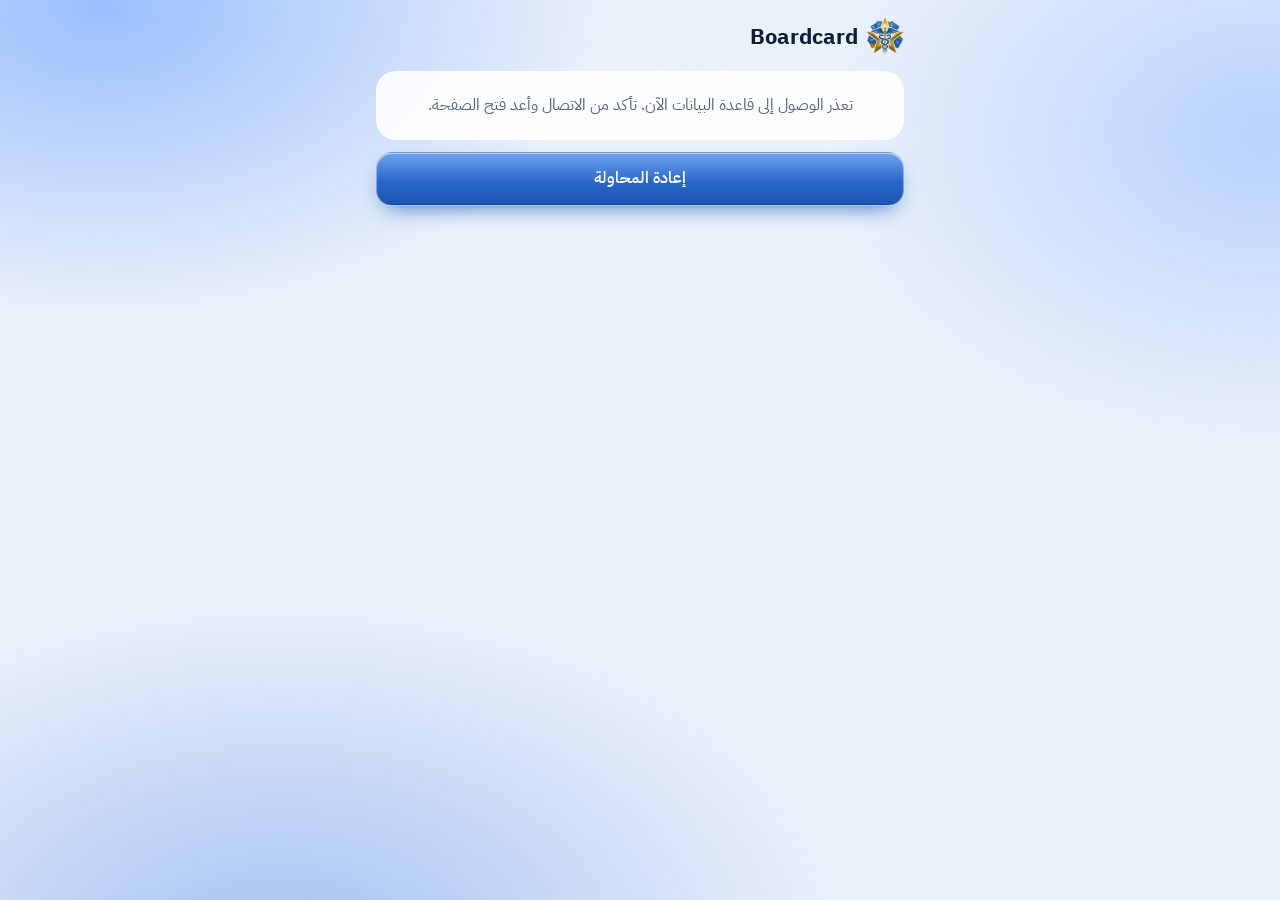
==== commit 44d1f4af: "Add files via upload" ====
--- a/index.html
+++ b/index.html
@@ -5,7 +5,7 @@
 <meta http-equiv="Content-Security-Policy" content="default-src 'self'; script-src 'self'; style-src 'self' 'unsafe-inline'; font-src 'self' data:; img-src 'self' data: blob: https:; media-src 'self' data: blob:; connect-src 'self' https://qiejgpvawhxzqmxdjmbd.supabase.co wss://qiejgpvawhxzqmxdjmbd.supabase.co; worker-src 'self'; manifest-src 'self'; object-src 'none'; base-uri 'self'">
 <meta name="viewport" content="width=device-width, initial-scale=1, viewport-fit=cover">
 <meta name="theme-color" content="#1F5FBF">
-<script src="boot.js?v=2026-11-22.bidi23"></script>
+<script src="boot.js?v=2026-11-24.fast4"></script>
 <meta name="mobile-web-app-capable" content="yes">
 <meta name="apple-mobile-web-app-capable" content="yes">
 <meta name="apple-mobile-web-app-title" content="Boardcard">
@@ -29,17 +29,19 @@
 <meta name="twitter:title" content="Boardcard | بوردكارد">
 <meta name="twitter:description" content="حلّ أسئلة الامتحانات السابقة للتنافسي والبورد، وراجعها بنظام التكرار المتباعد، وتحدَّ زملاءك.">
 <meta name="twitter:image" content="https://boardcard.net/og-image.jpg">
-<link rel="stylesheet" href="app.css?v=2026-11-22.bidi23">
+<link rel="preload" href="fonts/arabic-400.woff2" as="font" type="font/woff2" crossorigin>
+<link rel="preload" href="fonts/arabic-600.woff2" as="font" type="font/woff2" crossorigin>
+<link rel="stylesheet" href="app.css?v=2026-11-24.fast4">
 </head>
 <body>
 <noscript><p style="padding:24px;text-align:center;font-family:Tahoma,sans-serif">يحتاج Boardcard إلى تفعيل JavaScript في المتصفح حتى يعمل.</p></noscript>
-<div class="wrap" id="app"><div class="splash boot0"><div class="logoplate"><img src="logo.png" alt="Boardcard" style="width:190px;max-width:100%;height:auto" data-fb="p"></div><p class="hint">جارٍ تحميل الأسئلة…</p></div></div>
+<div class="wrap" id="app"><div class="sk boot0" aria-busy="true"><div class="skb sk2"></div><div class="skb sk1"></div><div class="skb sk3"></div><div class="skb sk3"></div><div class="skb sk3"></div></div></div>
 <div id="modal"></div>
 <div id="toast"></div>
 
 
 <script src="vendor/supabase-2.45.4.js"></script>
-<script src="shared.js?v=2026-11-22.bidi23"></script>
-<script src="app.js?v=2026-11-22.bidi23"></script>
+<script src="shared.js?v=2026-11-24.fast4"></script>
+<script src="app.js?v=2026-11-24.fast4"></script>
 </body>
 </html>
--- a/app.css
+++ b/app.css
@@ -7,3 +7,14 @@
 .nm[data-au]{cursor:pointer;text-decoration:underline dotted}
 .rtgap{text-align:center;color:var(--muted);letter-spacing:4px;line-height:1;margin:2px 0 8px}
 .grchat{height:calc(100dvh - 330px);min-height:240px;overflow-y:auto;display:flex;flex-direction:column;gap:8px;padding:4px 2px}.gm{align-self:flex-start;max-width:86%;background:var(--glass);border:1px solid var(--glass-brd);border-radius:16px;padding:8px 12px;box-shadow:var(--glass-sh)}.gm.me{align-self:flex-end;background:var(--good-bg)}.gm .gh{display:flex;gap:8px;align-items:center;font-size:12px;color:var(--muted)}.gm .gh b{font-size:13px;color:var(--ink)}.gm .gx{margin-inline-start:auto;background:none;border:0;color:var(--muted);padding:0 4px;overflow:visible;font-size:13px}.gm .gb{white-space:pre-wrap;word-break:break-word;font-size:15px}.grimg{display:block;max-width:100%;max-height:260px;border-radius:12px;margin-top:6px;background:var(--chip);min-height:60px;cursor:zoom-in}.grfile{margin-top:6px;padding:6px 12px;min-height:40px;font-size:14px}.grin{display:flex;gap:8px;align-items:flex-end}.grin textarea{flex:1;min-height:48px;max-height:120px;resize:none}.grin .pill{min-height:48px}.grin .btn{padding:10px 16px}
+
+.sk{display:grid;gap:12px}
+.skb{border-radius:18px;border:1px solid var(--glass-brd);background:linear-gradient(100deg,var(--chip) 30%,var(--glass-strong) 50%,var(--chip) 70%);background-size:300% 100%;animation:skm 1.5s linear infinite}
+.sk1{height:84px}.sk2{height:46px;width:60%}.sk3{height:92px}
+@keyframes skm{0%{background-position:100% 0}100%{background-position:0 0}}
+@media (prefers-reduced-motion:reduce){.skb{animation:none}}
+
+:root[data-lite] *{-webkit-backdrop-filter:none!important;backdrop-filter:none!important}
+:root[data-lite]{--glass:rgba(255,255,255,.9);--glass-strong:rgba(255,255,255,.97);--field:rgba(255,255,255,.9)}
+:root[data-lite][data-theme=dark]{--glass:rgba(24,48,80,.94);--glass-strong:rgba(16,36,62,.98);--field:rgba(255,255,255,.1)}
+@media(prefers-color-scheme:dark){:root[data-lite]:not([data-theme=light]){--glass:rgba(24,48,80,.94);--glass-strong:rgba(16,36,62,.98);--field:rgba(255,255,255,.1)}}
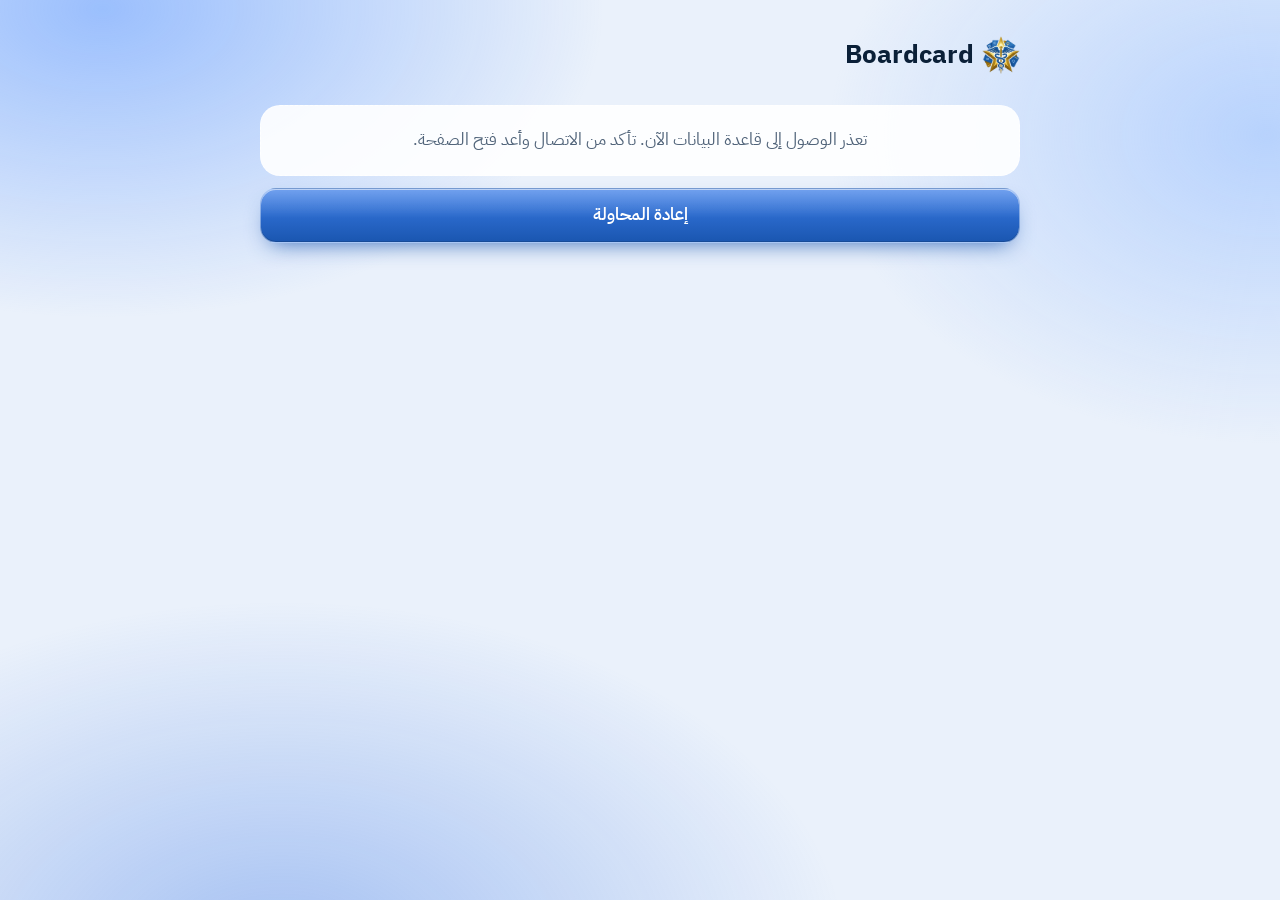
==== commit 10b4f912: "Add files via upload" ====
--- a/index.html
+++ b/index.html
@@ -2,10 +2,10 @@
 <html lang="ar" dir="rtl">
 <head>
 <meta charset="utf-8">
-<meta http-equiv="Content-Security-Policy" content="default-src 'self'; script-src 'self'; style-src 'self' 'unsafe-inline'; font-src 'self' data:; img-src 'self' data: blob: https:; media-src 'self' data: blob:; connect-src 'self' https://qiejgpvawhxzqmxdjmbd.supabase.co wss://qiejgpvawhxzqmxdjmbd.supabase.co; worker-src 'self'; manifest-src 'self'; object-src 'none'; base-uri 'self'">
+<meta http-equiv="Content-Security-Policy" content="default-src 'self'; script-src 'self'; style-src 'self' 'unsafe-inline'; font-src 'self' data:; img-src 'self' data: blob: https:; media-src 'self' data: blob:; connect-src 'self' https://zpyajqolfdnhdnlvmura.supabase.co wss://zpyajqolfdnhdnlvmura.supabase.co; worker-src 'self'; manifest-src 'self'; object-src 'none'; base-uri 'self'">
 <meta name="viewport" content="width=device-width, initial-scale=1, viewport-fit=cover">
 <meta name="theme-color" content="#1F5FBF">
-<script src="boot.js?v=2026-11-24.fast4"></script>
+<script src="boot.js?v=2026-11-26.eu10"></script>
 <meta name="mobile-web-app-capable" content="yes">
 <meta name="apple-mobile-web-app-capable" content="yes">
 <meta name="apple-mobile-web-app-title" content="Boardcard">
@@ -31,7 +31,7 @@
 <meta name="twitter:image" content="https://boardcard.net/og-image.jpg">
 <link rel="preload" href="fonts/arabic-400.woff2" as="font" type="font/woff2" crossorigin>
 <link rel="preload" href="fonts/arabic-600.woff2" as="font" type="font/woff2" crossorigin>
-<link rel="stylesheet" href="app.css?v=2026-11-24.fast4">
+<link rel="stylesheet" href="app.css?v=2026-11-26.eu10">
 </head>
 <body>
 <noscript><p style="padding:24px;text-align:center;font-family:Tahoma,sans-serif">يحتاج Boardcard إلى تفعيل JavaScript في المتصفح حتى يعمل.</p></noscript>
@@ -41,7 +41,7 @@
 
 
 <script src="vendor/supabase-2.45.4.js"></script>
-<script src="shared.js?v=2026-11-24.fast4"></script>
-<script src="app.js?v=2026-11-24.fast4"></script>
+<script src="shared.js?v=2026-11-26.eu10"></script>
+<script src="app.js?v=2026-11-26.eu10"></script>
 </body>
 </html>
--- a/app.css
+++ b/app.css
@@ -18,3 +18,187 @@
 :root[data-lite]{--glass:rgba(255,255,255,.9);--glass-strong:rgba(255,255,255,.97);--field:rgba(255,255,255,.9)}
 :root[data-lite][data-theme=dark]{--glass:rgba(24,48,80,.94);--glass-strong:rgba(16,36,62,.98);--field:rgba(255,255,255,.1)}
 @media(prefers-color-scheme:dark){:root[data-lite]:not([data-theme=light]){--glass:rgba(24,48,80,.94);--glass-strong:rgba(16,36,62,.98);--field:rgba(255,255,255,.1)}}
+
+
+.face .opts:before{content:"boardcard.net";display:block;text-align:center;font:600 12px/1 system-ui,-apple-system,Segoe UI,sans-serif;letter-spacing:.6px;color:var(--ink);opacity:.28;direction:ltr;pointer-events:none;-webkit-user-select:none;user-select:none;padding:2px 0 4px}
+
+/* ===== Wide screens: iPad and desktop (mobile below 720px is untouched) ===== */
+.kbh{display:none}
+@keyframes popIn{0%{opacity:0;transform:translateY(14px) scale(.97)}to{opacity:1;transform:none}}
+@media (min-width:720px){
+  :root{--qfs:22px}
+  body{font-size:17px}
+  .wrap{max-width:720px;padding:28px 28px 64px}
+  .top{margin-bottom:22px;align-items:center}
+  .brand{font-size:26px}
+  .brand small{font-size:13px;margin-top:2px}
+  .hero{padding:22px;border-radius:30px;margin-bottom:16px}
+  .hero .goal .gt span{font-size:24px}
+  .hero .stat b{font-size:28px}
+  .hero .stats{padding:6px 0}
+  .quick{gap:12px}
+  .qa{min-height:100px;border-radius:22px;font-size:15px}
+  .qa .ib2{width:44px;height:44px;border-radius:14px}
+  .sech{font-size:16px;margin:28px 4px 12px}
+  /* browse lists: two columns */
+  .wrap:has(>.row){display:grid;grid-template-columns:repeat(2,minmax(0,1fr));column-gap:14px;align-content:start}
+  .wrap:has(>.row)>*:not(.row){grid-column:1/-1}
+  .wrap:has(>.row)>.row{margin:0 0 14px}
+  .rows{display:grid;grid-template-columns:repeat(2,minmax(0,1fr));gap:14px}
+  .rows>.row{margin:0}
+  .row{padding:16px;align-items:center}
+  .row .nm{line-height:1.45}
+  .folds{gap:14px}
+  /* study card */
+  .sbar{margin-bottom:16px}
+  .face{padding:24px 26px;border-radius:30px}
+  .opt{min-height:58px;padding:12px 16px;border-radius:18px;gap:14px}
+  .q{margin-bottom:20px}
+  /* sheets become centred dialogs */
+  .ov{align-items:center;padding:28px}
+  .sheet{max-width:600px;border-radius:30px;border-bottom:1px solid var(--glass-brd);padding:30px 28px 26px;max-height:86vh;max-height:86dvh;box-shadow:0 30px 80px -24px #0a286499,inset 0 1px #fff9;animation:popIn .35s var(--spring)}
+  .sheet:before{display:none}
+  .toast{max-width:460px;bottom:28px}
+}
+@media (min-width:1100px){
+  .wrap{max-width:840px;padding:32px 40px 72px}
+  .wrap:has(>.hgrid){max-width:1240px}
+  .wrap:has(>.row){max-width:1180px;grid-template-columns:repeat(3,minmax(0,1fr));column-gap:16px}
+  .wrap:has(>.row)>.row{margin-bottom:16px}
+  .top{margin-bottom:28px}
+  .hgrid{display:grid;grid-template-columns:minmax(0,1fr) 390px;gap:28px;align-items:start}
+  .hmain>:first-child,.hside>:first-child{margin-top:0}
+  .hmain .hero{padding:28px 30px;margin-bottom:18px}
+  .hmain .hero .goal{padding-bottom:20px}
+  .hmain .hero .goal .gt span{font-size:28px}
+  .hmain .hero .stat b{font-size:34px}
+  .hmain .hero .stats{padding:12px 0;margin-bottom:20px}
+  .hmain .hero #go{min-height:58px;font-size:18px;border-radius:18px}
+  .hmain .sech{margin-top:30px}
+  .rows{gap:16px}
+  .hside .quick{grid-template-columns:repeat(2,1fr);margin-top:0;margin-bottom:14px}
+  .hside .qa{min-height:96px}
+  .hside .dq,.hside .item{margin-bottom:14px}
+  .hside>.btn{margin-top:0!important;margin-bottom:14px}
+  .hside .amb{margin-top:0}
+  /* entrance animations inside the two columns */
+  .hm.an~.hgrid .hero{animation:bcIn .7s cubic-bezier(.2,.8,.2,1) .05s backwards}
+  .hm.an~.hgrid .hero .goal{animation:bcIn .6s cubic-bezier(.2,.8,.2,1) .12s backwards}
+  .hm.an~.hgrid .hero .stat{animation:bcIn .6s cubic-bezier(.2,.8,.2,1) backwards}
+  .hm.an~.hgrid .hero .stat:nth-child(1){animation-delay:.22s}
+  .hm.an~.hgrid .hero .stat:nth-child(2){animation-delay:.3s}
+  .hm.an~.hgrid .hero .stat:nth-child(3){animation-delay:.38s}
+  .hm.an~.hgrid .hero #go{animation:bcIn .6s cubic-bezier(.2,.8,.2,1) .42s backwards}
+  .hm.an~.hgrid .hside>*{animation:bcIn .6s cubic-bezier(.2,.8,.2,1) .2s backwards}
+  .hm.an~.hgrid .sech{animation:bcIn .55s cubic-bezier(.2,.8,.2,1) .4s backwards}
+  .hm.an~.hgrid .row{animation:bcIn .55s cubic-bezier(.2,.8,.2,1) backwards;animation-delay:calc(var(--i,0)*60ms + .45s)}
+  .hm~.hgrid .row.sr.sr{animation:none;opacity:0}
+  .hm~.hgrid .row.sr.sr-in{opacity:1;animation:srIn 1.1s cubic-bezier(.22,.9,.28,1) backwards;animation-delay:var(--sd,0ms)}
+  /* study: a calm reading column */
+  .scene,.sbar,.tbar{max-width:780px;margin-inline:auto}
+  .face{padding:30px 34px}
+  .opt{min-height:60px}
+  .sheet{max-width:640px}
+}
+@media (min-width:1100px) and (hover:hover) and (pointer:fine){
+  .kbh{display:block;max-width:780px;margin:16px auto 0;text-align:center;font-size:13px;line-height:2;color:var(--muted)}
+  .kbh kbd{display:inline-block;min-width:22px;padding:1px 6px;margin:0 2px;border-radius:6px;border:1px solid var(--glass-brd);background:var(--glass);font:600 12px/1.6 system-ui,-apple-system,Segoe UI,sans-serif;color:var(--ink);text-align:center;direction:ltr}
+}
+/* mouse and trackpad: hover feedback */
+@media (hover:hover) and (pointer:fine){
+  .row,.fold,.reqb,.qa,.dq,button.item,button.opt,.btn,.pill,.goal{transition:transform .22s var(--spring),box-shadow .22s,border-color .22s,background-color .22s,filter .22s}
+  .row:hover,.fold:hover,.reqb:hover,.qa:hover,.dq:hover,button.item:hover{transform:translateY(-3px);border-color:color-mix(in srgb,var(--accent) 50%,var(--glass-brd));box-shadow:0 16px 34px -16px #0a286480}
+  .qa:hover .ib2{background:var(--accent);color:#fff}
+  button.opt:not(:disabled):hover{border-color:var(--accent);background:color-mix(in srgb,var(--accent) 9%,var(--field))}
+  .btn:not(:disabled):hover{filter:brightness(1.08);box-shadow:0 10px 26px -12px var(--accent)}
+  button.pill:hover{border-color:color-mix(in srgb,var(--accent) 55%,var(--glass-brd))}
+  .row:active,.fold:active,.reqb:active,.qa:active,.dq:active,button.item:active{transform:scale(.98)}
+  ::-webkit-scrollbar{width:12px;height:12px}
+  ::-webkit-scrollbar-thumb{background:color-mix(in srgb,var(--muted) 45%,transparent);border-radius:10px;border:3px solid transparent;background-clip:content-box}
+  ::-webkit-scrollbar-track{background:transparent}
+}
+@media (prefers-reduced-motion:reduce){
+  .row:hover,.fold:hover,.reqb:hover,.qa:hover,.dq:hover,button.item:hover{transform:none}
+}
+@media (min-width:720px){.hero .goal svg{width:80px;height:80px}.hero .stat span{font-size:14px}}
+@media (min-width:1100px){.hmain .hero .goal svg{width:96px;height:96px}.hmain .hero .goal{gap:20px}}
+@media (min-width:1100px){
+  .wrap:has(>.row)>.reqb{grid-column:auto;margin:0 0 16px;align-self:stretch}
+  .wrap:has(>.row)>.folds{margin-bottom:16px}
+}
+@media (hover:hover) and (pointer:fine){.sktip{display:none}}
+@media (min-width:720px){
+  .rows>.row,.wrap:has(>.row)>.row{display:grid;grid-template-columns:auto minmax(0,1fr);column-gap:14px;row-gap:8px;align-items:center;align-content:center}
+  .rows>.row>:first-child,.wrap:has(>.row)>.row>:first-child{grid-row:1/span 2}
+  .rows>.row>.lock,.wrap:has(>.row)>.row>.lock{grid-column:2;justify-self:start;margin:0}
+}
+@media (min-width:1100px){
+  .hgrid{grid-template-columns:minmax(0,1fr) 360px}
+  .rows{grid-template-columns:repeat(auto-fill,minmax(330px,1fr))}
+}
+@media (min-width:720px){.quick{margin-bottom:14px}}
+
+/* ===== Bottom bar + side drawer ===== */
+.bnav{display:none}
+body.nav .bnav{display:flex;position:fixed;z-index:9;inset-inline:12px;bottom:calc(10px + env(safe-area-inset-bottom,0px));max-width:520px;margin:0 auto;height:66px;padding:0 6px;align-items:center;justify-content:space-around;background:var(--glass-strong);-webkit-backdrop-filter:blur(26px) saturate(190%);backdrop-filter:blur(26px) saturate(190%);border:1px solid var(--glass-brd);border-radius:26px;box-shadow:0 14px 40px -14px #0a286480,inset 0 1px #ffffff40;animation:rise .45s var(--spring)}
+.nvi{flex:1;display:flex;flex-direction:column;align-items:center;justify-content:center;gap:3px;min-height:56px;padding:4px 0;border:0;background:none;color:var(--muted);font:inherit;font-size:11px;font-weight:600;border-radius:18px;-webkit-tap-highlight-color:transparent}
+.nvi .ic{width:24px;height:24px}
+.nvi[aria-current=page]{color:var(--accent)}
+.nvi[aria-current=page] .ic{stroke-width:2.3}
+.nvi:active{transform:scale(.92)}
+.nvi[data-nv=menu]{display:none}
+.nvgo .nvc{display:grid;place-items:center;width:44px;height:34px;border-radius:14px;color:#fff;background:linear-gradient(180deg,var(--btn-top),var(--btn-bot));box-shadow:0 8px 18px -8px var(--accent)}
+.nvgo .nvc .ic{width:22px;height:22px}
+.nvgo{color:var(--ink)}
+body.nav .wrap{padding-bottom:calc(104px + env(safe-area-inset-bottom,0px))}
+body.nav .toast{bottom:calc(88px + env(safe-area-inset-bottom,0px))}
+body.nav #setb,body.nav #srch,body.nav #prg{display:none}
+body.nav .top{justify-content:flex-start;align-items:center}
+body.nav .top .grp{margin-inline-start:auto}
+.top .mnu{flex:none;margin-inline-end:4px}
+.top .mnu .ic{width:22px;height:22px}
+/* drawer */
+.drw{position:fixed;inset:0;z-index:20}
+.drw[hidden]{display:none}
+.drwbg{position:absolute;inset:0;background:#08162c66;-webkit-backdrop-filter:blur(6px);backdrop-filter:blur(6px);opacity:0;transition:opacity .25s}
+.drwp{position:absolute;top:0;bottom:0;inset-inline-start:0;width:min(86vw,340px);overflow-y:auto;overscroll-behavior:contain;background:var(--surface);-webkit-backdrop-filter:blur(30px) saturate(190%);backdrop-filter:blur(30px) saturate(190%);border-inline-end:1px solid var(--glass-brd);box-shadow:0 0 60px -10px #0a286499;padding:calc(18px + env(safe-area-inset-top,0px)) 14px calc(24px + env(safe-area-inset-bottom,0px));transform:translateX(105%);transition:transform .32s var(--spring);outline:0}
+[dir=ltr] .drwp{transform:translateX(-105%)}
+.drw.open .drwbg{opacity:1}
+.drw.open .drwp{transform:none}
+html.drwon,html.drwon body{overflow:hidden}
+.drh{display:flex;align-items:center;gap:10px;padding:4px 4px 14px;margin-bottom:12px;border-bottom:1px solid var(--glass-brd)}
+.drh img{border-radius:12px;flex:none}
+.drn{flex:1;min-width:0}
+.drn b{display:block;font-size:17px;line-height:1.4;overflow:hidden;text-overflow:ellipsis;white-space:nowrap}
+.drn small{display:block;font-size:12px;color:var(--muted)}
+.drx{flex:none;width:36px;height:36px;border-radius:50%;display:grid;place-items:center;font-size:15px;color:var(--muted)}
+.drsub{margin:0 0 14px}
+.drg{margin-bottom:14px}
+.drl{font-size:12px;font-weight:700;color:var(--muted);margin:4px 8px 6px}
+.dri{display:flex;align-items:center;gap:12px;width:100%;min-height:52px;padding:8px 10px;border:0;border-radius:14px;background:none;color:var(--ink);font:inherit;font-size:15px;font-weight:600;text-align:start;text-decoration:none}
+.dri:active{background:var(--chip)}
+.dic{display:grid;place-items:center;width:36px;height:36px;border-radius:11px;background:var(--chip);color:var(--accent);flex:none}
+.dic .ic{width:20px;height:20px}
+.drt small{display:block;font-size:12px;font-weight:500;color:var(--muted)}
+.dro{color:var(--bad)}
+.dro .dic{color:var(--bad)}
+@media (hover:hover) and (pointer:fine){.dri:hover{background:var(--chip)}.nvi:hover{color:var(--ink)}.nvi[aria-current=page]:hover{color:var(--accent)}}
+@media (prefers-reduced-motion:reduce){.drwp,.drwbg{transition:none}body.nav .bnav{animation:none}}
+/* iPad landscape and desktop: the bar becomes a fixed rail at the start edge */
+@media (min-width:1100px){
+  body.nav{padding-inline-start:96px}
+  body.nav .bnav{inset:16px auto 16px 0;inset-inline-start:16px;inset-inline-end:auto;bottom:auto;top:16px;height:auto;width:76px;max-width:none;margin:0;flex-direction:column;justify-content:flex-start;gap:6px;padding:12px 6px;border-radius:24px}
+  body.nav .nvi{flex:none;width:100%;min-height:62px}
+  body.nav .nvi[data-nv=menu]{display:flex;margin-bottom:6px}
+  body.nav .nvi[aria-current=page]{background:color-mix(in srgb,var(--accent) 14%,transparent)}
+  body.nav .nvgo{order:9;margin-top:10px}
+  body.nav .top .mnu{display:none}
+  body.nav .wrap{padding-bottom:72px}
+  body.nav .toast{bottom:28px}
+}
+.nvi.nvgo{overflow:visible}
+.nvgo .nvc{position:relative}
+.nvgo .nvb{position:absolute;top:-8px;inset-inline-end:-8px;min-width:20px;height:20px;padding:0 5px;border-radius:10px;background:#E0A100;color:#1b1300;font-style:normal;font-size:11px;font-weight:700;line-height:20px;text-align:center;border:2px solid var(--surface);box-sizing:content-box;box-shadow:0 2px 6px #0004}
+.drwarn{color:var(--gold);font-weight:700}
+.drt small .drwarn{font-size:12px}
+@media (min-width:1100px){body.nav .nvgo .nvb{inset-inline-end:-6px}}
